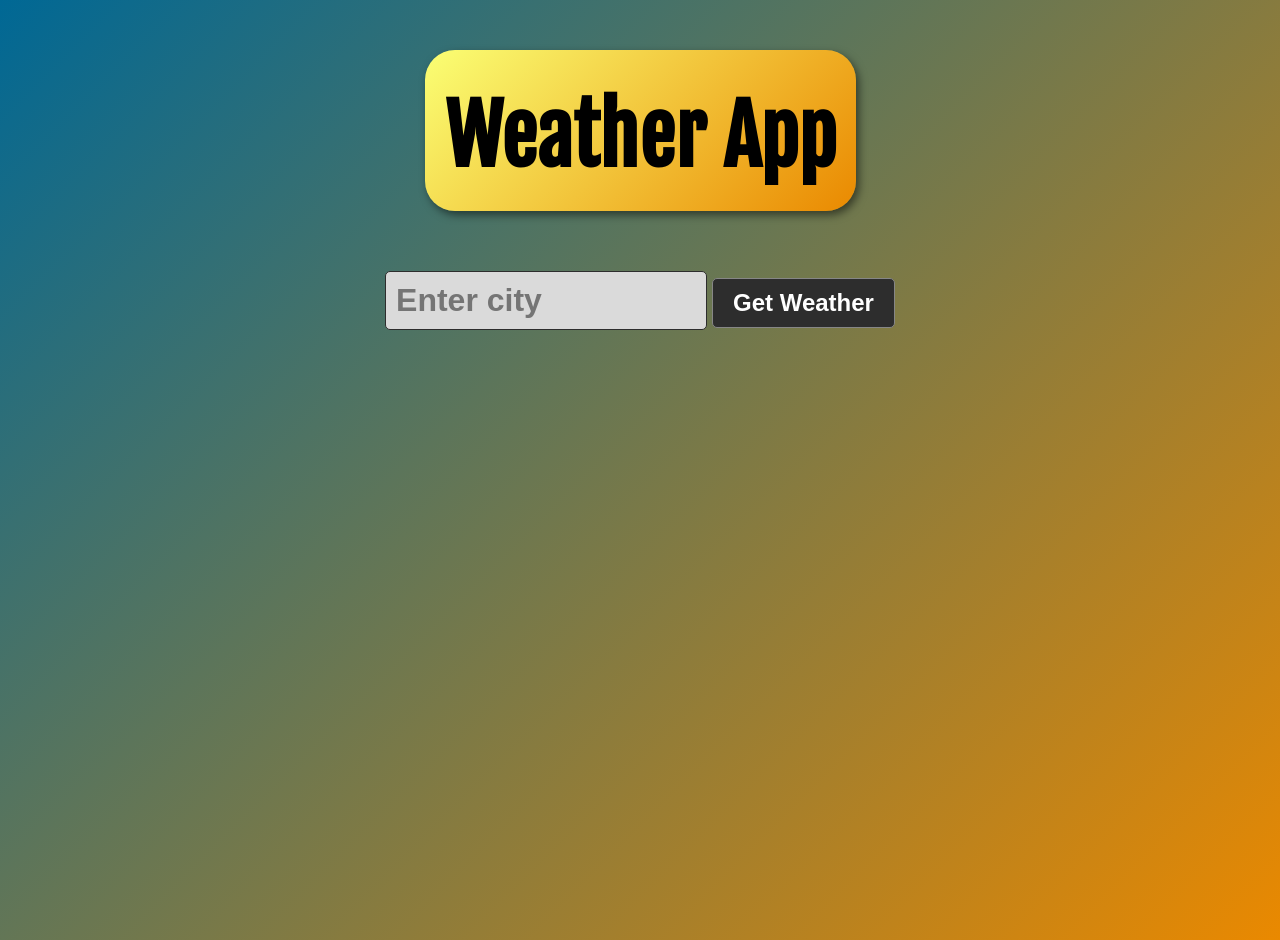
==== index.html @ 70d8644d "Rename weather-site.html to index.html" ====
<!doctype HTML>
<html lang="en">
<head>
    <meta charset="utf-8">
    <meta name="viewport" content="width=device-width, initial-scale=1.0">
    <title>Weather App</title>
    <link rel="stylesheet" href="style.css">
    <script src="script.js" defer></script>
    <link rel="preconnect" href="https://fonts.googleapis.com">
<link rel="preconnect" href="https://fonts.gstatic.com" crossorigin>
<link href="https://fonts.googleapis.com/css2?family=Fjalla+One&family=Josefin+Sans:ital,wght@0,100..700;1,100..700&display=swap" rel="stylesheet">
</head>
<body>
    <div class = "titleBackground">
        <h1 class="weatherTitle">Weather App</h1>
    </div>
    <form class = "weatherForm">
        <input type="text" name="city" class = "cityInput" placeholder = "Enter city" required>
        <select class = "predictionsContainer" style="display: none;">
            <option value="">Loading...</option>
        </select>
        <button type="submit">Get Weather</button>
    </form>
    <div class="recentSearchesContainer" style="display: none;">
        <h3>Recent Searches</h3>
        <div class="recentSearchesList"></div>
        <button class="clearHistoryBtn">Clear History</button>
    </div>
    <div class = "weatherResult" style ='display:none'>
    </div>
    <div class = "forecastContainer" style ='display:none'>
    </div>
    <div class = "errorModal" style ='display:none'>
        <div class = "errorContent">
            <h2>Error ⚠️</h2>
            <span class = "CloseError">&times;</span>
            <p class = "errorMessage"></p>
        </div>
    </div>
</body>
</html>
---- style.css ----
h1.weatherTitle {
    font-size: 5rem;
    font-weight: bold;
    color: #000000;
    translate: 0 16px;
    font-family: Fjalla One, sans-serif;
}
.titleBackground {
    background: linear-gradient(135deg, #faff74, #ea8900);
    padding: 20px;
    border-radius: 30px;
    box-shadow: 3px 4px 8px rgba(0, 0, 0, 0.5);
    margin: 30px;
}

body {
    font-family: "Josefin Sans", sans-serif;
    background: linear-gradient(135deg, #006895, #ea8900); /* Do not use background-color, it only accepts solid colors */
    margin: 0 auto;
    display: flex;
    flex-direction: column;
    align-items: center;
    padding: 20px;
    min-height: 100vh; /* vh = viewport height, makes the body take the full height of the viewport */
}

.weatherForm {
    margin: 30px;
    position: relative;
}
.cityInput {
    padding: 10px;
    font-size: 2rem;
    border: 1px solid #2d2d2d;
    border-radius: 5px;
    width: 300px;
    margin-bottom: 5px;
    background-color: #dadada;
    font-weight: bold;
}
.cityInput:focus {
    outline: none;
    border-color: #0ec6a5;
    box-shadow: 0 0 5px rgba(14, 198, 165, 0.5);
}
.predictionsContainer { /* can this be a select element that appears below the input field when the user starts typing? */
    position: absolute;
    top: 100%;
    left: 0;
    right: 0;
    background-color: rgb(180, 180, 180);
    border: 1px solid #000000;
    border-top: none;
    z-index: 1000;
    min-height: 30px;
    max-height: 200px;
    font-size: 1.25rem;
    overflow-y: auto;
    width: 100%;
    min-width: 300px;
    display: block;
}

button {
    padding: 10px 20px;
    font-size: 1.5rem;
    font-weight: bold;
    background-color: #2d2d2d;
    color: white;
    border: 1px solid #868686;
    border-radius: 5px;
    cursor: pointer;
}
button:hover {
    background-color: #4d4d4d;
}
button:active {
    background-color: #8a8a8a;
}

/* Recent Searches Styling */
.recentSearchesContainer {
    margin: 20px;
    text-align: center;
    background: linear-gradient(135deg, rgba(255, 255, 255, 0.15), rgba(255, 255, 255, 0.05));
    padding: 15px;
    border-radius: 10px;
    backdrop-filter: blur(5px);
}

.recentSearchesContainer h3 {
    margin: 0 0 10px 0;
    color: #f0f0f0;
    font-size: 1.2rem;
}

.recentSearchesList {
    display: flex;
    flex-wrap: wrap;
    gap: 10px;
    justify-content: center;
    margin-bottom: 10px;
}

.recentSearchItem {
    background-color: #0ec6a5;
    color: #2d2d2d;
    border: 1px solid #0da38f;
    padding: 8px 15px;
    border-radius: 20px;
    cursor: pointer;
    font-size: 1.1rem;
    font-weight: bold;
    transition: all 0.3s ease;
}

.recentSearchItem:hover {
    background-color: #0da38f;
    transform: scale(1.08);
    transition:all 0.3s ease; 
}

.historyItem {
    background-color: #0ec6a5;
    color: #2d2d2d;
    border: none;
    padding: 8px 15px;
    border-radius: 20px;
    cursor: pointer;
    font-size: 0.9rem;
    font-weight: bold;
    transition: all 0.3s ease;
}

.historyItem:hover {
    background-color: #0da38f;
    transform: scale(1.08);
    transition:all 0.3s ease;
}

.clearHistoryBtn {
    background-color: #e74c3c;
    color: white;
    padding: 8px 15px;
    font-size: 0.9rem;
    border-radius: 10px;
    border: 1px solid #c0392b;
    cursor: pointer;
    transition: all 0.3s ease;
}

.clearHistoryBtn:hover {
    transform: scale(1.05);
    background-color: #c0392b;
}

.weatherTitle {
    font-size: 2.5rem;
    color: #0ec6a5;
    margin-bottom: 20px;
}

.weatherResult {
    margin-top: 20px;
    padding: 30px;
    word-wrap: break-word;
    border-radius: 10px;
    box-shadow: 3px 4px 8px rgba(0, 0, 0, 0.5);
    min-width: 800px;
    display: flex;
    flex-direction: column;
    text-align: center;
}

h1 {
    margin: 0;
    font-size: 3.5rem;
    margin-bottom: 20px;
}

p {
    font-size: 1.5rem;
    margin: 10px 0;
}

#cityDisplay {
    font-weight: bold;
}

.tempDisplay {
    color: #f0f0f0;
    font-weight: bold;
    font-size: 2rem;
} /* Add a bar for the temperature display */

.humidityDisplay {
    color: #f0f0f0;
    font-weight: bold;
} /* Add a bar for the humidity display */
.descriptionDisplay {
    color: #f0f0f0;
    font-weight: bold;
} /* Add a bar for the description display */
.windDisplay {
    color: #f0f0f0;
    font-weight: bold;
} /* Add symbols for the wind speed display */
.pressureDisplay {
    color: #f0f0f0;
    font-weight: bold;
} /* Add a bar for the pressure display */
.iconDisplay {
    font-size: 6rem;
    margin-top: 10px;
} 

/*Forecast Styles*/
.forecastContainer {
    margin-top: 30px;
    padding: 20px;
    border-radius: 10px;
    background: linear-gradient(135deg, #006895, #d1972b);
    box-shadow: 3px 4px 8px rgba(0, 0, 0, 0.5);
    min-width: 800px;
    display: flex;
    flex-direction: column;
    text-align: center;
}

.iconDisplay-forecast {
    font-size: 3rem;
    margin-top: 10px;
} 

/* Add styles for forecast cards */
.forecastCard {
    background: rgba(255, 255, 255, 0.1);
    margin: 10px;
    padding: 20px;
    border-radius: 10px;
}

/*error display styles*/
.errorDisplay {
    color: hsla(0, 100%, 50%, 0.8);
    font-weight: bold;
    font-size: 2rem;
    margin-top: 20px;

} /* Change error display to modal form*/

/* Error Modal Styles */
.errorModal {
    position: fixed;
    top: 0;
    left: 0;
    width: 100%;
    height: 100%;
    background-color: rgba(0, 0, 0, 0.8);
    display: flex;
    justify-content: center;
    align-items: center;
    z-index: 1000;
}

.errorContent {
    background-color: rgb(255, 202, 202);
    border-radius: 10px;
    padding: 30px;
    box-shadow: 0 4px 6px rgba(255, 0, 0, 0.2);
    border:#000 solid 1px;
    max-width: 400px;
    width: 90%;
    text-align: center;
    position: relative;
}

.errorContent h2 {
    margin: 0 0 15px 0;
    color: #e74c3c;
    font-size: 1.8rem;
}

.CloseError {
    position: absolute;
    top: 10px;
    right: 15px;
    font-size: 2rem;
    font-weight: bold;
    color: #aaa;
    cursor: pointer;
    line-height: 1;
}

.CloseError:hover {
    color: #000;
}

.errorMessage {
    color: #333;
    font-size: 1.1rem;
    margin: 15px 0;
}

/* Weather Type Specific Backgrounds */
.weather-thunderstorm {
    background: linear-gradient(135deg, #233d57, #545757) !important;
}

.weather-drizzle {
    background: linear-gradient(135deg, #3498db, #87b6b9) !important;
}

.weather-rain {
    background: linear-gradient(135deg, #56789a, #1f2c39) !important;
}

.weather-snow {
    background: linear-gradient(135deg, #ecf0f1, #a3aaae) !important;
    color: #2c3e50;
}

.weather-snow .tempDisplay,
.weather-snow .humidityDisplay,
.weather-snow .descriptionDisplay,
.weather-snow .windDisplay {
    color: #2c3e50;
}

.weather-mist {
    background: linear-gradient(135deg, #95a5a6, #bdc3c7) !important;
}

.weather-clear-day {
    background: linear-gradient(135deg, #faff74, #ea8900) !important;
}
.weather-clear-night {
    background: linear-gradient(135deg, #2c3e50, #000000) !important;
}
.weather-clouds-day {
    background: linear-gradient(135deg, #5289c0, #0068d0) !important;
}
.weather-clouds-night {
    background: linear-gradient(135deg, #5f7186, #000000) !important;
}
.weather-default {
    background: linear-gradient(135deg, #006895, #ea8900) !important;
}

/* Font Styles */

.josefin-sans-400-normal {
  font-family: "Josefin Sans", sans-serif;
  font-optical-sizing: auto;
  font-weight: 400;
  font-style: normal;
}

.fjalla-one-regular {
  font-family: "Fjalla One", sans-serif;
  font-weight: 400;
  font-style: normal;
}
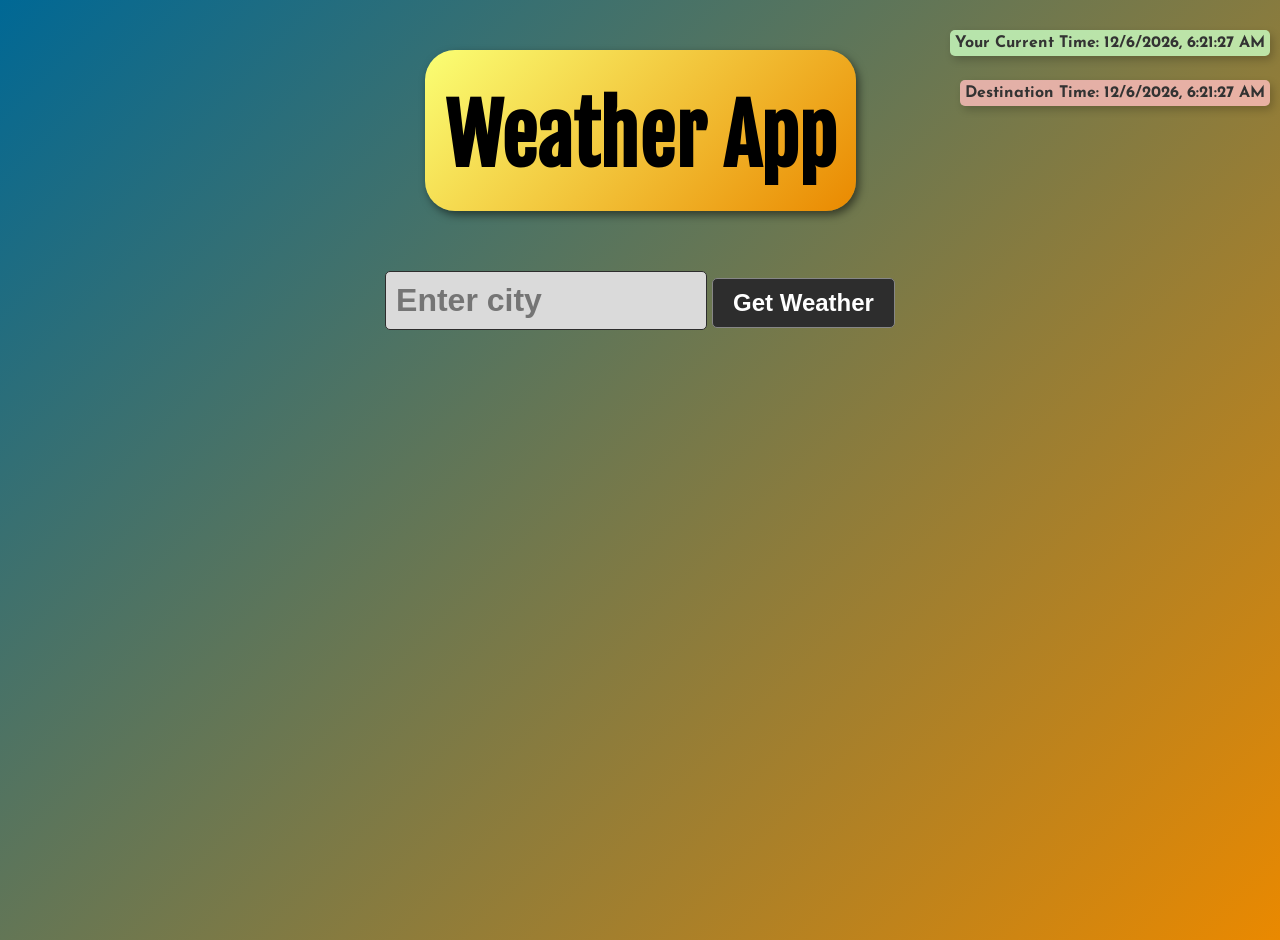
==== commit 2cd5cc84: "Add animation to weather result and forecast sections Added animation classes to weather result and " ====
--- a/index.html
+++ b/index.html
@@ -26,9 +26,9 @@
         <div class="recentSearchesList"></div>
         <button class="clearHistoryBtn">Clear History</button>
     </div>
-    <div class = "weatherResult" style ='display:none'>
+    <div class = "weatherResult animate" style ='display:none'>
     </div>
-    <div class = "forecastContainer" style ='display:none'>
+    <div class = "forecastContainer animate--slow" style ='display:none'>
     </div>
     <div class = "errorModal" style ='display:none'>
         <div class = "errorContent">
--- a/style.css
+++ b/style.css
@@ -214,6 +214,77 @@
     margin-top: 10px;
 } 
 
+/* Add styles for the time widget */
+#timeWidget {
+    margin-top: 20px;
+    padding: 10px 20px;
+    background-color: rgba(255, 255, 255, 0.1);
+    border-radius: 10px;
+    color: #f0f0f0;
+    font-weight: bold;
+    font-size: 1.5rem;
+    margin-bottom: 0.5rem;
+    box-shadow: 3px 4px 8px rgba(0, 0, 0, 0.2);
+}
+
+#timeWidget:hover {
+    background: rgba(0, 255, 47, 0.50);
+    box-shadow: 3px 4px 12px rgba(6, 33, 0, 0.4);
+    transform: scale(1.05);
+    transition: all 0.3s ease;
+}
+
+#destinationTimeWidget {
+    margin-top: 20px;
+    padding: 10px 20px;
+    background-color: rgba(255, 255, 255, 0.1);
+    border-radius: 10px;
+    color: #f0f0f0;
+    font-weight: bold;
+    font-size: 1.5rem;
+    box-shadow: 3px 4px 8px rgba(0, 0, 0, 0.2);
+}
+#destinationTimeWidget:hover {
+    background-color: rgba(255, 255, 255, 0.50);
+    box-shadow: 3px 4px 12px rgba(85, 0, 0, 0.4);
+    transform: scale(1.05);
+    transition: all 0.3s ease;
+}
+
+/* Add styles for the timezone display */
+.sunriseDisplay {
+    padding: 10px 20px;
+    background-color: rgba(255, 234, 0, 0.1);
+    color: #dbd700;
+    font-weight: bold;
+    font-size: 1.25rem;
+    margin-top: 10px;
+}
+.sunsetDisplay {
+    padding: 10px 20px;
+    background-color: rgba(255, 230, 0, 0.1);
+    color: #727200;
+    font-weight: bold;
+    font-size: 1.25rem;
+    margin-top: 10px;
+}
+
+.updateTimeDisplay {
+    padding: 10px 20px;
+    background-color: rgba(255, 0, 0, 0.1);
+    color: #ff7878;
+    font-weight: bold;
+    font-size: 1rem;
+    margin-top: 10px;
+}
+
+/* Add styles for the forecast section */
+.forecastTitle {
+    font-size: 2.5rem;
+    color: #a6a6a6;
+    margin-bottom: 20px;
+}
+
 /*Forecast Styles*/
 .forecastContainer {
     margin-top: 30px;
@@ -234,10 +305,22 @@
 
 /* Add styles for forecast cards */
 .forecastCard {
-    background: rgba(255, 255, 255, 0.1);
+    background: rgba(0, 255, 128, 0.153);
     margin: 10px;
     padding: 20px;
     border-radius: 10px;
+}
+
+.forecastCard h3 {
+    margin: 0;
+    font-size: 1.75rem;
+    color: #000000;
+}
+
+.forecastTime {
+    font-size: 1.5rem;
+    padding: 5px 0;
+    background-color: rgba(255, 255, 255, 0.20);
 }
 
 /*error display styles*/
